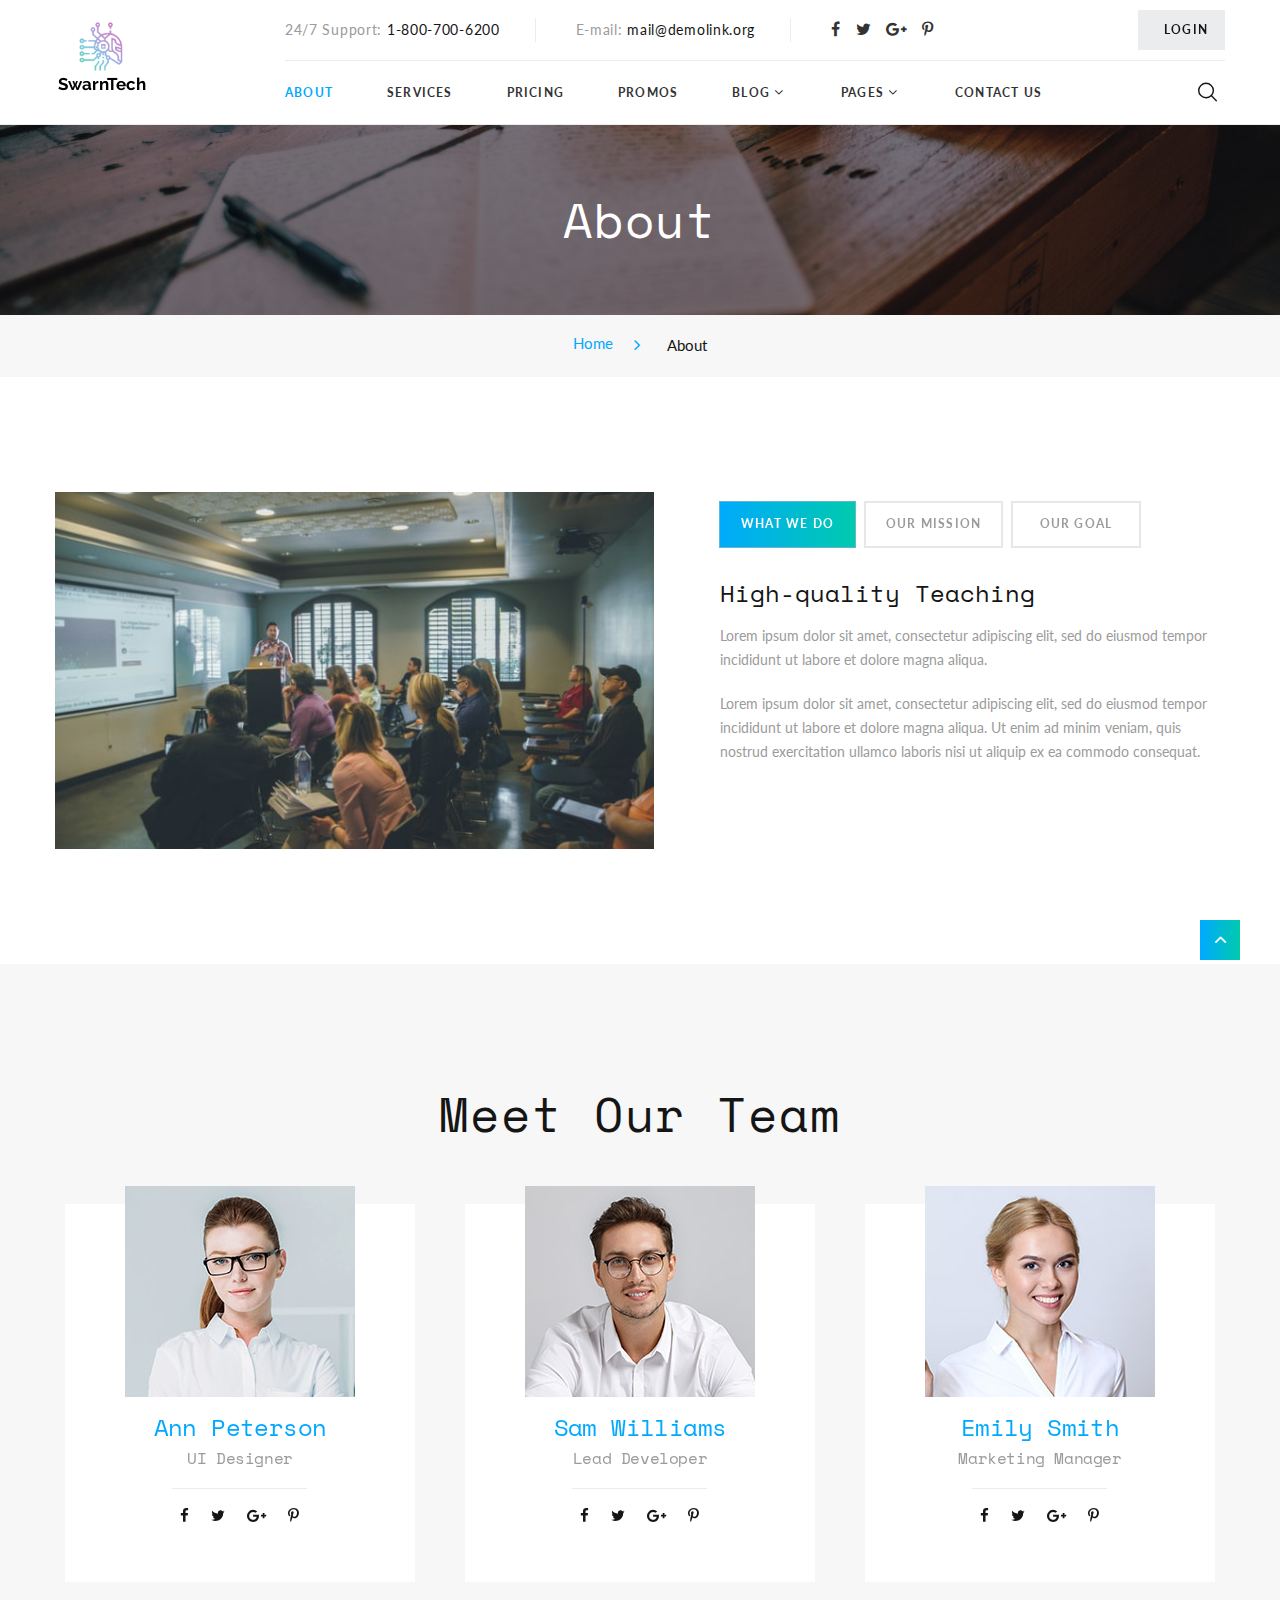
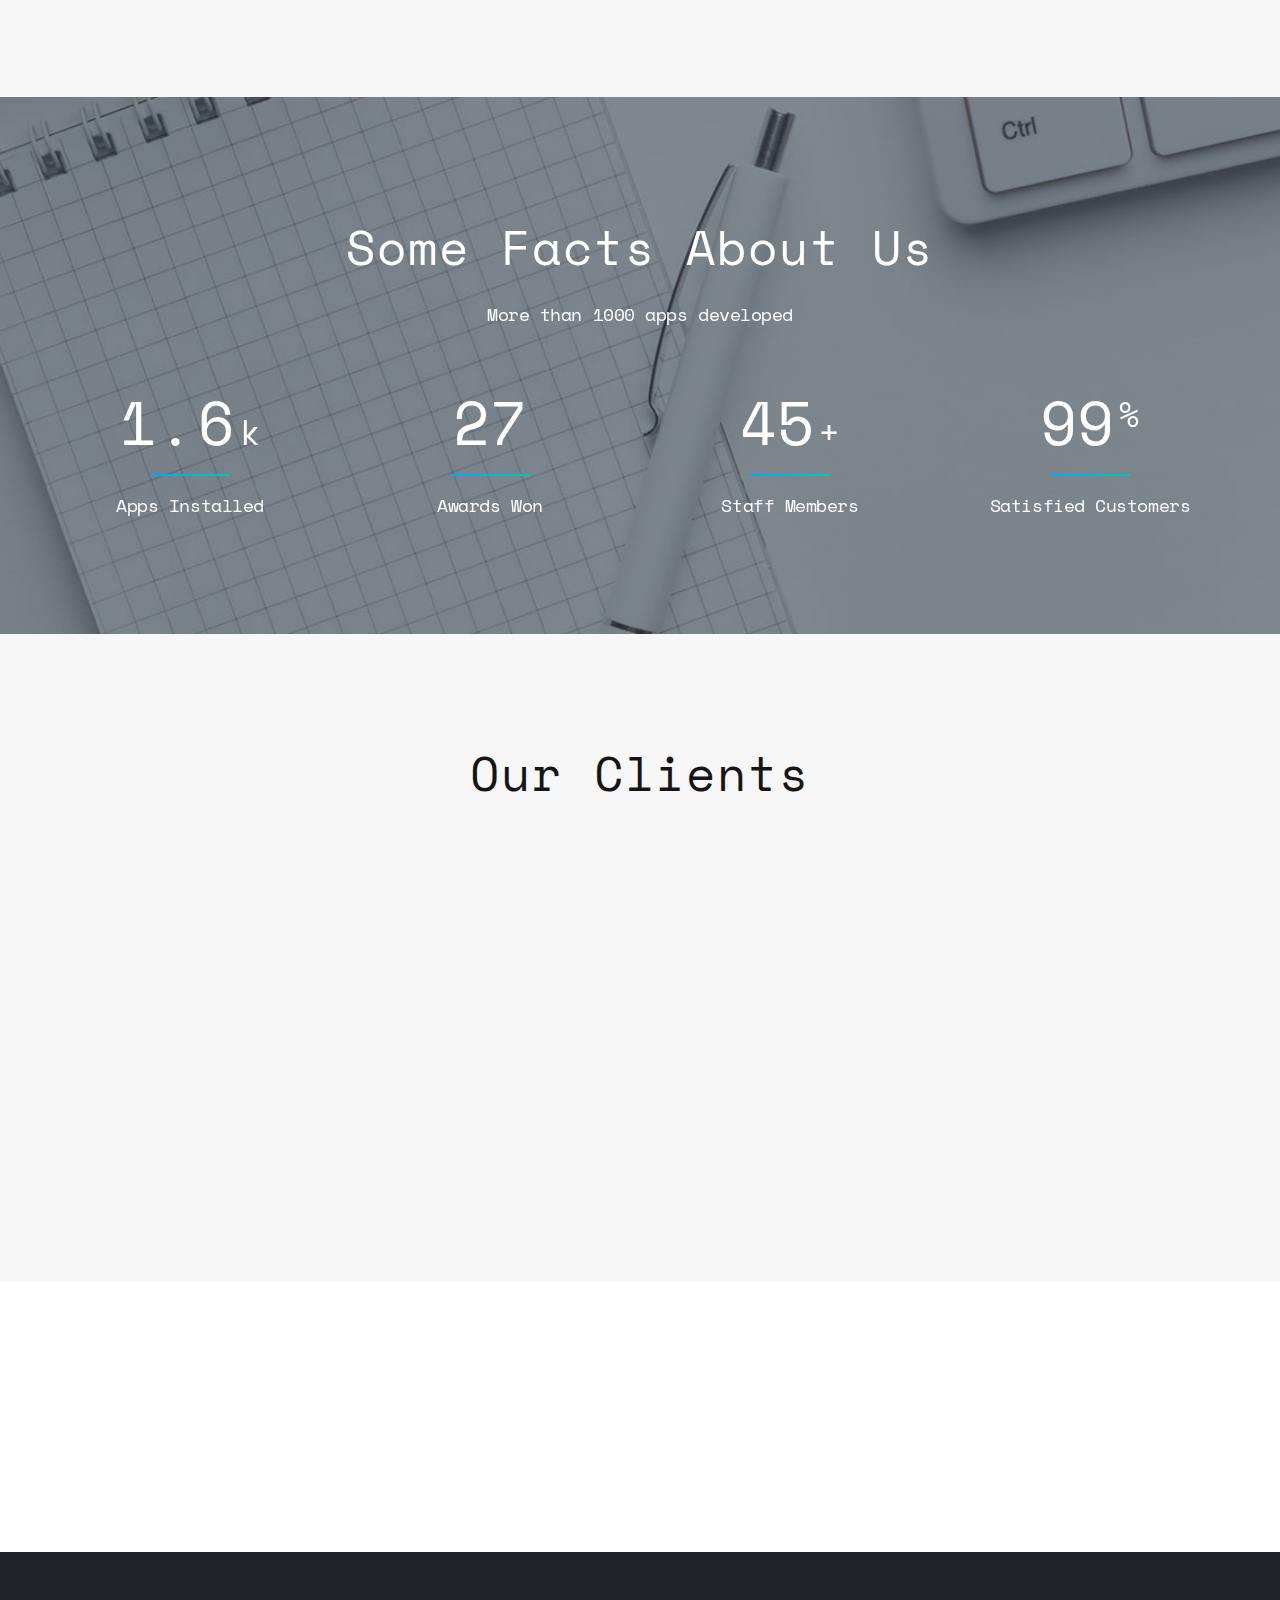
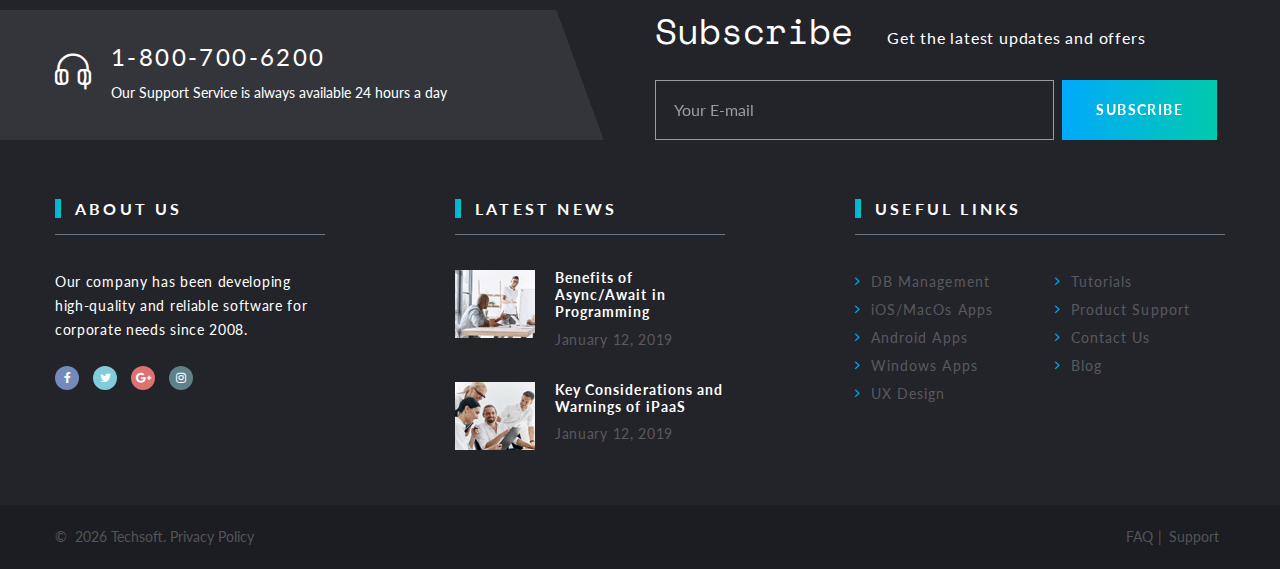
==== about.html @ 0311eabf "init commit" ====
<!DOCTYPE html>
<html class="wide wow-animation" lang="en">
  <head>
    <!-- Site Title-->
    <title>About</title>
    <meta name="format-detection" content="telephone=no">
    <meta name="viewport" content="width=device-width, height=device-height, initial-scale=1.0">
    <meta http-equiv="X-UA-Compatible" content="IE=edge">
    <meta charset="utf-8">
    <script src="/cdn-cgi/apps/head/3ts2ksMwXvKRuG480KNifJ2_JNM.js"></script><link rel="icon" href="images/favicon.ico" type="image/x-icon">
    <!-- Stylesheets-->
    <link rel="stylesheet" type="text/css" href="//fonts.googleapis.com/css?family=Lato:400,700%7CSpace+Mono">
    <link rel="stylesheet" href="css/bootstrap.css">
    <link rel="stylesheet" href="css/fonts.css">
    <link rel="stylesheet" href="css/style.css">
    <style>.ie-panel{display: none;background: #212121;padding: 10px 0;box-shadow: 3px 3px 5px 0 rgba(0,0,0,.3);clear: both;text-align:center;position: relative;z-index: 1;} html.ie-10 .ie-panel, html.lt-ie-10 .ie-panel {display: block;}</style>
  </head>
  <body>
    <div class="ie-panel"><a href="https://windows.microsoft.com/en-US/internet-explorer/"><img src="images/ie8-panel/warning_bar_0000_us.jpg" height="42" width="820" alt="You are using an outdated browser. For a faster, safer browsing experience, upgrade for free today."></a></div>
    <!-- Page Loader-->
    <div id="page-loader">
      <div class="page-loader-body"><img src="images/logo-default-95x80.png" alt="" width="95" height="80"/>
        <div class="cssload-wrapper">
          <div class="cssload-border">
            <div class="cssload-whitespace">
              <div class="cssload-line"></div>
            </div>
          </div>
        </div>
      </div>
    </div>
    <div class="page">
      <header class="section page-header">
        <!-- RD Navbar-->
        <div class="rd-navbar-wrap">
          <nav class="rd-navbar rd-navbar-classic" data-layout="rd-navbar-fixed" data-sm-layout="rd-navbar-fixed" data-sm-device-layout="rd-navbar-fixed" data-md-layout="rd-navbar-fixed" data-md-device-layout="rd-navbar-fixed" data-lg-device-layout="rd-navbar-fixed" data-lg-layout="rd-navbar-static" data-xl-device-layout="rd-navbar-static" data-xl-layout="rd-navbar-static" data-stick-up-clone="false" data-md-stick-up-offset="74px" data-lg-stick-up-offset="66px" data-md-stick-up="true" data-lg-stick-up="true">
            <div class="rd-navbar-outer">
              <div class="rd-navbar-inner">
                <!-- RD Navbar Panel-->
                <div class="rd-navbar-panel">
                  <button class="rd-navbar-toggle" data-rd-navbar-toggle=".rd-navbar-nav-wrap"><span></span></button>
                  <!-- RD Navbar Brand-->
                  <div class="rd-navbar-brand"><a class="brand" href="index.html">
                      <div class="brand__name"><img class="brand__logo-dark" src="images/logo-default-95x80.png" alt="" width="95" height="80"/><img class="brand__logo-mobile" src="images/logo-mobile-170x50.png" alt="" width="170" height="50"/>
                      </div></a></div>
                </div>
                <div class="rd-navbar-body">
                  <!-- RD Navbar Aside-->
                  <div class="rd-navbar-aside">
                    <div class="rd-navbar-content-outer">
                      <div class="rd-navbar-content__toggle rd-navbar-static--hidden" data-rd-navbar-toggle=".rd-navbar-content"><span></span></div>
                      <div class="rd-navbar-content">
                        <ul class="list-bordered list-inline">
                          <li>
                            <dl class="list-terms-inline">
                              <dt>24/7 Support</dt>
                              <dd><a href="tel:#">1-800-700-6200</a></dd>
                            </dl>
                          </li>
                          <li>
                            <dl class="list-terms-inline">
                              <dt>E-mail</dt>
                              <dd><a href="mailto:#">mail@demolink.org</a></dd>
                            </dl>
                          </li>
                          <li>
                            <ul class="list-inline list-inline-xs">
                              <li><a class="icon icon-gray-dark icon-style-brand fa fa-facebook" href="#"></a></li>
                              <li><a class="icon icon-gray-dark icon-style-brand fa fa-twitter" href="#"></a></li>
                              <li><a class="icon icon-gray-dark icon-style-brand fa fa-google-plus" href="#"></a></li>
                              <li><a class="icon icon-gray-dark icon-style-brand fa fa-pinterest-p" href="#"></a></li>
                            </ul>
                          </li>
                        </ul>
                      </div>
                    </div>
                    <div class="rd-navbar-panel__button"><a class="button button-xs button-icon button-icon-left button-default button-ujarak" href="login.html"><span class="icon mdi mdi-account"></span>Login</a></div>
                  </div>
                  <!-- RD Navbar Nav Wrap-->
                  <div class="rd-navbar-nav-wrap">
                    <div class="rd-navbar-element">
                      <!-- RD Navbar Search-->
                      <div class="rd-navbar-search rd-navbar-search-toggled">
                        <button class="rd-navbar-search-toggle" data-rd-navbar-toggle=".rd-navbar-search"></button>
                        <form class="rd-search" action="search-results.html" data-search-live="rd-search-results-live" method="GET">
                          <div class="form-wrap">
                            <input class="form-input" id="rd-navbar-search-form-input" type="text" name="s" autocomplete="off">
                          </div>
                          <button class="rd-navbar-search-submit" type="submit"></button>
                          <label class="form-label" for="rd-navbar-search-form-input">Search...</label>
                          <div class="rd-search-results-live" id="rd-search-results-live"></div>
                        </form>
                      </div>
                    </div>
                    <!-- RD Navbar Nav-->
                    <ul class="rd-navbar-nav">
                      <li class="active"><a href="about.html">About</a>
                      </li>
                      <li><a href="services.html">Services</a>
                      </li>
                      <li><a href="pricing.html">Pricing</a>
                      </li>
                      <li><a href="promos.html">Promos</a>
                      </li>
                      <li><a href="blog.html">Blog</a>
                        <!-- RD Navbar Dropdown-->
                        <ul class="rd-navbar-dropdown">
                          <li><a href="blog-post.html">Blog post</a></li>
                        </ul>
                      </li>
                      <li><a href="#">Pages</a>
                        <!-- RD Navbar Megamenu-->
                        <ul class="rd-navbar-megamenu">
                          <li>
                            <h5 class="rd-megamenu-header">Pages 1</h5>
                            <ul class="rd-megamenu-list">
                              <li><a href="faq.html">FAQ</a></li>
                              <li><a href="login.html">Login</a></li>
                              <li><a href="cart-page.html">Cart page</a></li>
                            </ul>
                          </li>
                          <li>
                            <h5 class="rd-megamenu-header">Pages 2</h5>
                            <ul class="rd-megamenu-list">
                              <li><a href="404-page.html">404 page</a></li>
                              <li><a href="503-page.html">503 page</a></li>
                              <li><a href="coming-soon.html">Coming soon</a></li>
                              <li><a href="maintenance.html">Maintenance</a></li>
                              <li><a href="privacy-policy.html">Privacy policy</a></li>
                              <li><a href="search-results.html">Search results</a></li>
                            </ul>
                          </li>
                          <li>
                            <h5 class="rd-megamenu-header">Elements</h5>
                            <ul class="rd-megamenu-list">
                              <li><a href="buttons.html">Buttons</a></li>
                              <li><a href="forms.html">Forms</a></li>
                              <li><a href="grid-system.html">Grid system</a></li>
                              <li><a href="progress-bars.html">Progress bars</a></li>
                              <li><a href="tables.html">Tables</a></li>
                              <li><a href="tabs-and-accordions.html">Tabs and Accordions</a></li>
                              <li><a href="typography.html">Typography</a></li>
                            </ul>
                          </li>
                        </ul>
                      </li>
                      <li><a href="contact-us.html">Contact Us</a>
                      </li>
                    </ul>
                  </div>
                </div>
              </div>
            </div>
          </nav>
        </div>
      </header>

      <!-- Breadcrumbs -->
      <section class="breadcrumbs-custom">
        <div class="breadcrumbs-custom__aside bg-image context-dark" style="background-image: url(images/bg-image-11-1920x550.jpg);">
          <div class="container">
            <h2 class="breadcrumbs-custom__title">About</h2>
          </div>
        </div>
        <div class="breadcrumbs-custom__main bg-gray-light">
          <div class="container">
            <ul class="breadcrumbs-custom__path">
              <li><a href="index.html">Home</a></li>
              <li class="active">About</li>
            </ul>
          </div>
        </div>
      </section>

      <!-- General Info-->
      <section class="section section-lg bg-white">
        <div class="container">
          <div class="row row-50 justify-content-md-center justify-content-lg-start">
            <div class="col-md-10 col-lg-6">
              <div class="image-custom-1"><img src="images/about-1-602x359.jpg" alt="" width="602" height="359"/>
              </div>
            </div>
            <div class="col-md-10 col-lg-6">
              <div class="box-inset-1">
                <!-- Bootstrap tabs -->
                <div class="tabs-custom tabs-horizontal tabs-corporate tabs-corporate_left" id="tabs-about">
                  <!-- Nav tabs-->
                  <ul class="nav nav-tabs">
                    <li class="nav-item"><a class="nav-link active" href="#tabs-about-1" data-toggle="tab">What we do</a></li>
                    <li class="nav-item"><a class="nav-link" href="#tabs-about-2" data-toggle="tab">Our Mission</a></li>
                    <li class="nav-item"><a class="nav-link" href="#tabs-about-3" data-toggle="tab">Our Goal </a></li>
                  </ul>
                  <!-- Tab panes-->
                  <div class="tab-content">
                    <div class="tab-pane fade show active" id="tabs-about-1">
                      <h4>High-quality Teaching</h4>
                      <p>Lorem ipsum dolor sit amet, consectetur adipiscing elit, sed do eiusmod tempor incididunt ut labore et dolore magna aliqua.</p>
                      <p>Lorem ipsum dolor sit amet, consectetur adipiscing elit, sed do eiusmod tempor incididunt ut labore et dolore magna aliqua. Ut enim ad minim veniam, quis nostrud exercitation ullamco laboris nisi ut aliquip ex ea commodo consequat.</p>
                    </div>
                    <div class="tab-pane fade" id="tabs-about-2">
                      <h4>Providing Best Education</h4>
                      <p>Lorem ipsum dolor sit amet, consectetur adipiscing elit, sed do eiusmod tempor incididunt ut labore et dolore magna aliqua.</p>
                      <p>Lorem ipsum dolor sit amet, consectetur adipiscing elit, sed do eiusmod tempor incididunt ut labore et dolore magna aliqua. Ut enim ad minim veniam, quis nostrud exercitation ullamco laboris nisi ut aliquip ex ea commodo consequat.</p>
                    </div>
                    <div class="tab-pane fade" id="tabs-about-3">
                      <h4>Supporting Our Students</h4>
                      <p>Lorem ipsum dolor sit amet, consectetur adipiscing elit, sed do eiusmod tempor incididunt ut labore et dolore magna aliqua.</p>
                      <p>Lorem ipsum dolor sit amet, consectetur adipiscing elit, sed do eiusmod tempor incididunt ut labore et dolore magna aliqua. Ut enim ad minim veniam, quis nostrud exercitation ullamco laboris nisi ut aliquip ex ea commodo consequat.</p>
                    </div>
                  </div>
                </div>
              </div>
            </div>
          </div>
        </div>
      </section>

      <!-- Team-->
      <section class="section section-lg bg-gray-light text-center">
        <div class="container">
          <h2>Meet Our Team</h2>
          <div class="row row-50">
            <div class="col-md-6 col-lg-4">
              <!-- Card Creative-->
              <article class="card-creative">
                <div class="card-creative__inner">
                  <figure class="card-creative__media"><img src="images/team-1-230x211.jpg" alt="" width="230" height="211"/>
                  </figure>
                  <p class="card-creative__title">Ann Peterson</p>
                  <p class="card-creative__subtitle">UI Designer</p>
                  <div class="card-creative__divider"></div>
                  <div class="card-creative__aside">
                    <ul class="list-inline list-inline-md">
                      <li><a class="icon icon-xs icon-darker icon-style-brand fa fa-facebook" href="#"></a></li>
                      <li><a class="icon icon-xs icon-darker icon-style-brand fa fa-twitter" href="#"></a></li>
                      <li><a class="icon icon-xs icon-darker icon-style-brand fa fa-google-plus" href="#"></a></li>
                      <li><a class="icon icon-xs icon-darker icon-style-brand fa fa-pinterest-p" href="#"></a></li>
                    </ul>
                  </div>
                </div>
              </article>
            </div>
            <div class="col-md-6 col-lg-4">
              <!-- Card Creative-->
              <article class="card-creative">
                <div class="card-creative__inner">
                  <figure class="card-creative__media"><img src="images/team-2-230x211.jpg" alt="" width="230" height="211"/>
                  </figure>
                  <p class="card-creative__title">Sam Williams</p>
                  <p class="card-creative__subtitle">Lead Developer</p>
                  <div class="card-creative__divider"></div>
                  <div class="card-creative__aside">
                    <ul class="list-inline list-inline-md">
                      <li><a class="icon icon-xs icon-darker icon-style-brand fa fa-facebook" href="#"></a></li>
                      <li><a class="icon icon-xs icon-darker icon-style-brand fa fa-twitter" href="#"></a></li>
                      <li><a class="icon icon-xs icon-darker icon-style-brand fa fa-google-plus" href="#"></a></li>
                      <li><a class="icon icon-xs icon-darker icon-style-brand fa fa-pinterest-p" href="#"></a></li>
                    </ul>
                  </div>
                </div>
              </article>
            </div>
            <div class="col-md-6 col-lg-4">
              <!-- Card Creative-->
              <article class="card-creative">
                <div class="card-creative__inner">
                  <figure class="card-creative__media"><img src="images/team-3-230x211.jpg" alt="" width="230" height="211"/>
                  </figure>
                  <p class="card-creative__title">Emily Smith</p>
                  <p class="card-creative__subtitle">Marketing Manager</p>
                  <div class="card-creative__divider"></div>
                  <div class="card-creative__aside"> 
                    <ul class="list-inline list-inline-md">
                      <li><a class="icon icon-xs icon-darker icon-style-brand fa fa-facebook" href="#"></a></li>
                      <li><a class="icon icon-xs icon-darker icon-style-brand fa fa-twitter" href="#"></a></li>
                      <li><a class="icon icon-xs icon-darker icon-style-brand fa fa-google-plus" href="#"></a></li>
                      <li><a class="icon icon-xs icon-darker icon-style-brand fa fa-pinterest-p" href="#"></a></li>
                    </ul>
                  </div>
                </div>
              </article>
            </div>
          </div>
        </div>
      </section>

      <!-- Facts-->
      <section class="section parallax-container bg-gray-darker" data-parallax-img="images/bg-3-1920x480.jpg">
        <div class="parallax-content">
          <div class="section-lg text-center">
            <div class="container">
              <h2>Some Facts About Us</h2>
              <p class="text-style-1">More than 1000 apps developed</p>
              <div class="row row-30 offset-top-1">
                <div class="col-sm-6 col-md-3">
                        <!--Counter-->
                        <article class="box-counter">
                          <div class="box-counter__main">
                            <div class="counter-prefix">1.</div>
                            <div class="counter">6</div>
                            <div class="small">k</div>
                          </div>
                          <div class="box-counter__divider"></div>
                          <p class="box-counter__title">Apps Installed</p>
                        </article>
                </div>
                <div class="col-sm-6 col-md-3">
                        <!--Counter-->
                        <article class="box-counter">
                          <div class="box-counter__main">
                            <div class="counter">27</div>
                          </div>
                          <div class="box-counter__divider"></div>
                          <p class="box-counter__title">Awards Won</p>
                        </article>
                </div>
                <div class="col-sm-6 col-md-3">
                        <!--Counter-->
                        <article class="box-counter">
                          <div class="box-counter__main">
                            <div class="counter">45</div>
                            <div class="small">+</div>
                          </div>
                          <div class="box-counter__divider"></div>
                          <p class="box-counter__title">Staff Members</p>
                        </article>
                </div>
                <div class="col-sm-6 col-md-3">
                        <!--Counter-->
                        <article class="box-counter">
                          <div class="box-counter__main">
                            <div class="counter">99</div>
                            <div class="small small_top">%</div>
                          </div>
                          <div class="box-counter__divider"></div>
                          <p class="box-counter__title">Satisfied Customers</p>
                        </article>
                </div>
              </div>
            </div>
          </div>
        </div>
      </section>

      <!-- Our Clients-->
      <section class="section section-md bg-gray-light text-center">
        <svg x="0px" y="0px" width="0" height="0">
          <defs>
            <linearGradient id="grad1" x1="0%" y1="0%" x2="100%" y2="0%">
              <stop offset="0%" stop-color="#00abfa"></stop>
              <stop offset="100%" stop-color="#00caad"></stop>
            </linearGradient>
          </defs>
        </svg>
        <div class="container">
          <h2>Our Clients</h2>
          <!-- Owl Carousel-->
          <div class="owl-outer-navigation-wrap owl-carousel_nav-modern wow fadeIn">
            <div class="owl-carousel quote-creative-carousel review-carousel" data-items="1" data-lg-items="2" data-dots="true" data-nav="true" data-stage-padding="0" data-loop="true" data-margin="30" data-mouse-drag="false" data-navigation-container="#owl-carousel-nav" data-dots-each="1">
              <div class="item">
                <!-- Quote Creative-->
                <article class="quote-creative">
                  <div class="quote-creative__header">
                    <div class="quote-creative__media"><img src="images/user-2-112x99.jpg" alt="" width="112" height="99"/>
                    </div>
                    <div class="quote-creative__info">
                      <p class="quote-creative__title">Michael Johnson</p>
                      <p class="quote-creative__subtitle">Regular Client</p>
                    </div>
                  </div>
                  <div class="quote-creative__main">
                    <div class="quote-creative__mark">
                      <svg x="0px" y="0px" width="39px" height="21px" viewbox="0 0 39 21">
                        <g fill="url(#grad1)">
                          <polyline points="8.955,21 0,14.031 0.002,0.001 15.984,0.001 15.984,13.984 8.969,14.016 "></polyline>
                          <polyline points="31.97,20.999 23.016,14.031 23.018,0.001 39,0.001 39,13.984 31.984,14.015 "></polyline>
                        </g>
                      </svg>
                    </div>
                    <div class="quote-creative__main-text">
                      <p>TechSoft offers a high caliber of resources skilled in Microsoft Azure .NET, mobile and Quality Assurance. They became our true business partners over the past three years of our cooperation.</p>
                    </div>
                  </div>
                </article>
              </div>
              <div class="item">
                <!-- Quote Creative-->
                <article class="quote-creative">
                  <div class="quote-creative__header">
                    <div class="quote-creative__media"><img src="images/user-1-112x99.jpg" alt="" width="112" height="99"/>
                    </div>
                    <div class="quote-creative__info">
                      <p class="quote-creative__title">Rachel Adams</p>
                      <p class="quote-creative__subtitle">Regular Client</p>
                    </div>
                  </div>
                  <div class="quote-creative__main">
                    <div class="quote-creative__mark">
                      <svg x="0px" y="0px" width="39px" height="21px" viewbox="0 0 39 21">
                        <g fill="url(#grad1)">
                          <polyline points="8.955,21 0,14.031 0.002,0.001 15.984,0.001 15.984,13.984 8.969,14.016 "></polyline>
                          <polyline points="31.97,20.999 23.016,14.031 23.018,0.001 39,0.001 39,13.984 31.984,14.015 "></polyline>
                        </g>
                      </svg>
                    </div>
                    <div class="quote-creative__main-text">
                      <p>TechSoft is a highly skilled and uniquely capable firm with multitudes of talent on-board. We have collaborated on a number of diverse projects that have been a great success.</p>
                    </div>
                  </div>
                </article>
              </div>
            </div>
            <div class="owl-outer-navigation" id="owl-carousel-nav"></div>
          </div>
        </div>
      </section>
      <!-- Partners-->
      <section class="section section-md bg-white text-center">
        <div class="container">
          <div class="row row-30 align-items-sm-center">
            <div class="col-sm-6 col-md-3 wow fadeIn"><a class="link-image" href="#"><img src="images/brand-1-126x68.png" alt="" width="126" height="68"/></a></div>
            <div class="col-sm-6 col-md-3 wow fadeIn"><a class="link-image" href="#"><img src="images/brand-2-126x100.png" alt="" width="126" height="100"/></a></div>
            <div class="col-sm-6 col-md-3 wow fadeIn"><a class="link-image" href="#"><img src="images/brand-3-134x83.png" alt="" width="134" height="83"/></a></div>
            <div class="col-sm-6 col-md-3 wow fadeIn"><a class="link-image" href="#"><img src="images/brand-4-138x55.png" alt="" width="138" height="55"/></a></div>
          </div>
        </div>
      </section>

      <!-- Page Footer-->
      <footer class="section footer-classic context-dark">
        <div class="footer-classic__main bg-gray-3">
          <div class="container">
            <div class="row row-50 align-items-sm-end justify-content-sm-center justify-content-lg-start">
              <div class="col-lg-6">
                <div class="footer-classic__custom-column">
                  <div class="unit flex-sm-row">
                    <div class="unit__left"><span class="icon icon-md icon-default fl-bigmug-line-headphones32"></span></div>
                    <div class="unit__body"><a class="link link-lg" href="tel:#">1-800-700-6200</a>
                      <p>Our Support Service is always available 24 hours a day</p>
                    </div>
                  </div>
                </div>
              </div>
              <div class="col-md-10 col-lg-6">
                <div class="group-md">
                  <h3>Subscribe</h3>
                  <p class="large">Get the latest updates and offers</p>
                </div>
                      <!-- RD Mailform-->
                      <form class="rd-mailform form_inline form_lg" data-form-output="form-output-global" data-form-type="subscribe" method="post" action="bat/rd-mailform.php">
                        <div class="form-wrap">
                          <input class="form-input" id="subscribe-form-footer-form-email" type="email" name="email" data-constraints="@Email @Required">
                          <label class="form-label" for="subscribe-form-footer-form-email">Your E-mail</label>
                        </div>
                        <div class="form-button">
                          <button class="button button-lg button-primary button-ujarak" type="submit">Subscribe</button>
                        </div>
                      </form>
              </div>
            </div>
            <div class="row row-50 justify-content-md-center justify-content-lg-start justify-content-xl-between">
              <div class="col-md-5 col-lg-3">
                <p class="custom-heading-1 custom-heading-bordered">About us</p>
                <div class="divider"></div>
                <p class="ls-05">Our company has been developing high-quality and reliable software for corporate needs since 2008.</p>
                <ul class="list-inline list-inline-xs">
                  <li><a class="icon icon-xxs icon-circle icon-filled icon-filled_brand fa fa-facebook" href="#"></a></li>
                  <li><a class="icon icon-xxs icon-circle icon-filled icon-filled_brand fa fa-twitter" href="#"></a></li>
                  <li><a class="icon icon-xxs icon-circle icon-filled icon-filled_brand fa fa-google-plus" href="#"></a></li>
                  <li><a class="icon icon-xxs icon-circle icon-filled icon-filled_brand fa fa-instagram" href="#"></a></li>
                </ul>
              </div>
              <div class="col-md-5 col-lg-4 col-xl-3">
                <p class="custom-heading-1 custom-heading-bordered">Latest news</p>
                <div class="divider"></div>
                <div class="post-small-wrap">
                        <!-- Post small-->
                        <article class="post-small">
                          <div class="post-small__aside"><a class="post-small__media" href="blog-post.html"><img class="post-small__image" src="images/post-small-1-80x68.jpg" alt="" width="80" height="68"/></a></div>
                          <div class="post-small__main">
                            <p class="post-small__title"><a href="blog-post.html">Benefits of Async/Await in Programming</a></p>
                            <time class="post-small__time" datetime="2019">January 12, 2019</time>
                          </div>
                        </article>
                        <!-- Post small-->
                        <article class="post-small">
                          <div class="post-small__aside"><a class="post-small__media" href="blog-post.html"><img class="post-small__image" src="images/post-small-2-80x68.jpg" alt="" width="80" height="68"/></a></div>
                          <div class="post-small__main">
                            <p class="post-small__title"><a href="blog-post.html">Key Considerations and Warnings of iPaaS</a></p>
                            <time class="post-small__time" datetime="2019">January 12, 2019</time>
                          </div>
                        </article>
                </div>
              </div>
              <div class="col-md-10 col-lg-5 col-xl-4"> 
                <p class="custom-heading-1 custom-heading-bordered">Useful Links</p>
                <div class="divider"></div>
                <div class="row row-5">
                  <div class="col-sm-6">
                    <ul class="list-marked list-marked_primary">
                      <li><a href="#">DB Management</a></li>
                      <li><a href="#">iOS/MacOs Apps</a></li>
                      <li><a href="#">Android Apps</a></li>
                      <li><a href="#">Windows Apps</a></li>
                      <li><a href="#">UX Design</a></li>
                    </ul>
                  </div>
                  <div class="col-sm-6">
                    <ul class="list-marked list-marked_primary">
                      <li><a href="#">Tutorials</a></li>
                      <li><a href="#">Product Support</a></li>
                      <li><a href="contact-us.html">Contact Us</a></li>
                      <li><a href="blog.html">Blog</a></li>
                    </ul>
                  </div>
                </div>
              </div>
            </div>
          </div>
        </div>
        <div class="footer-default__aside bg-gray-5">
          <div class="container">
            <div class="footer-default__aside-inner">
              <!-- Rights-->
              <p class="rights"><span>&copy;&nbsp; </span><span class="copyright-year"></span><span>&nbsp;</span><span>Techsoft</span><span>.&nbsp;</span><a href="privacy-policy.html">Privacy Policy</a></p>
              <ul class="list-separated list-inline">
                <li><a href="faq.html">FAQ</a></li>
                <li><a href="#">Support</a></li>
              </ul>
            </div>
          </div>
        </div>
      </footer>

    </div>
    <!-- Global Mailform Output-->
    <div class="snackbars" id="form-output-global"></div>
    <!-- Javascript-->
    <script src="js/core.min.js"></script>
    <script src="js/script.js"></script>
  </body><!-- Google Tag Manager --><noscript><iframe src="//www.googletagmanager.com/ns.html?id=GTM-P9FT69"height="0" width="0" style="display:none;visibility:hidden"></iframe></noscript><script>(function(w,d,s,l,i){w[l]=w[l]||[];w[l].push({'gtm.start': new Date().getTime(),event:'gtm.js'});var f=d.getElementsByTagName(s)[0],j=d.createElement(s),dl=l!='dataLayer'?'&l='+l:'';j.async=true;j.src='//www.googletagmanager.com/gtm.js?id='+i+dl;f.parentNode.insertBefore(j,f);})(window,document,'script','dataLayer','GTM-P9FT69');</script><!-- End Google Tag Manager -->
</html>
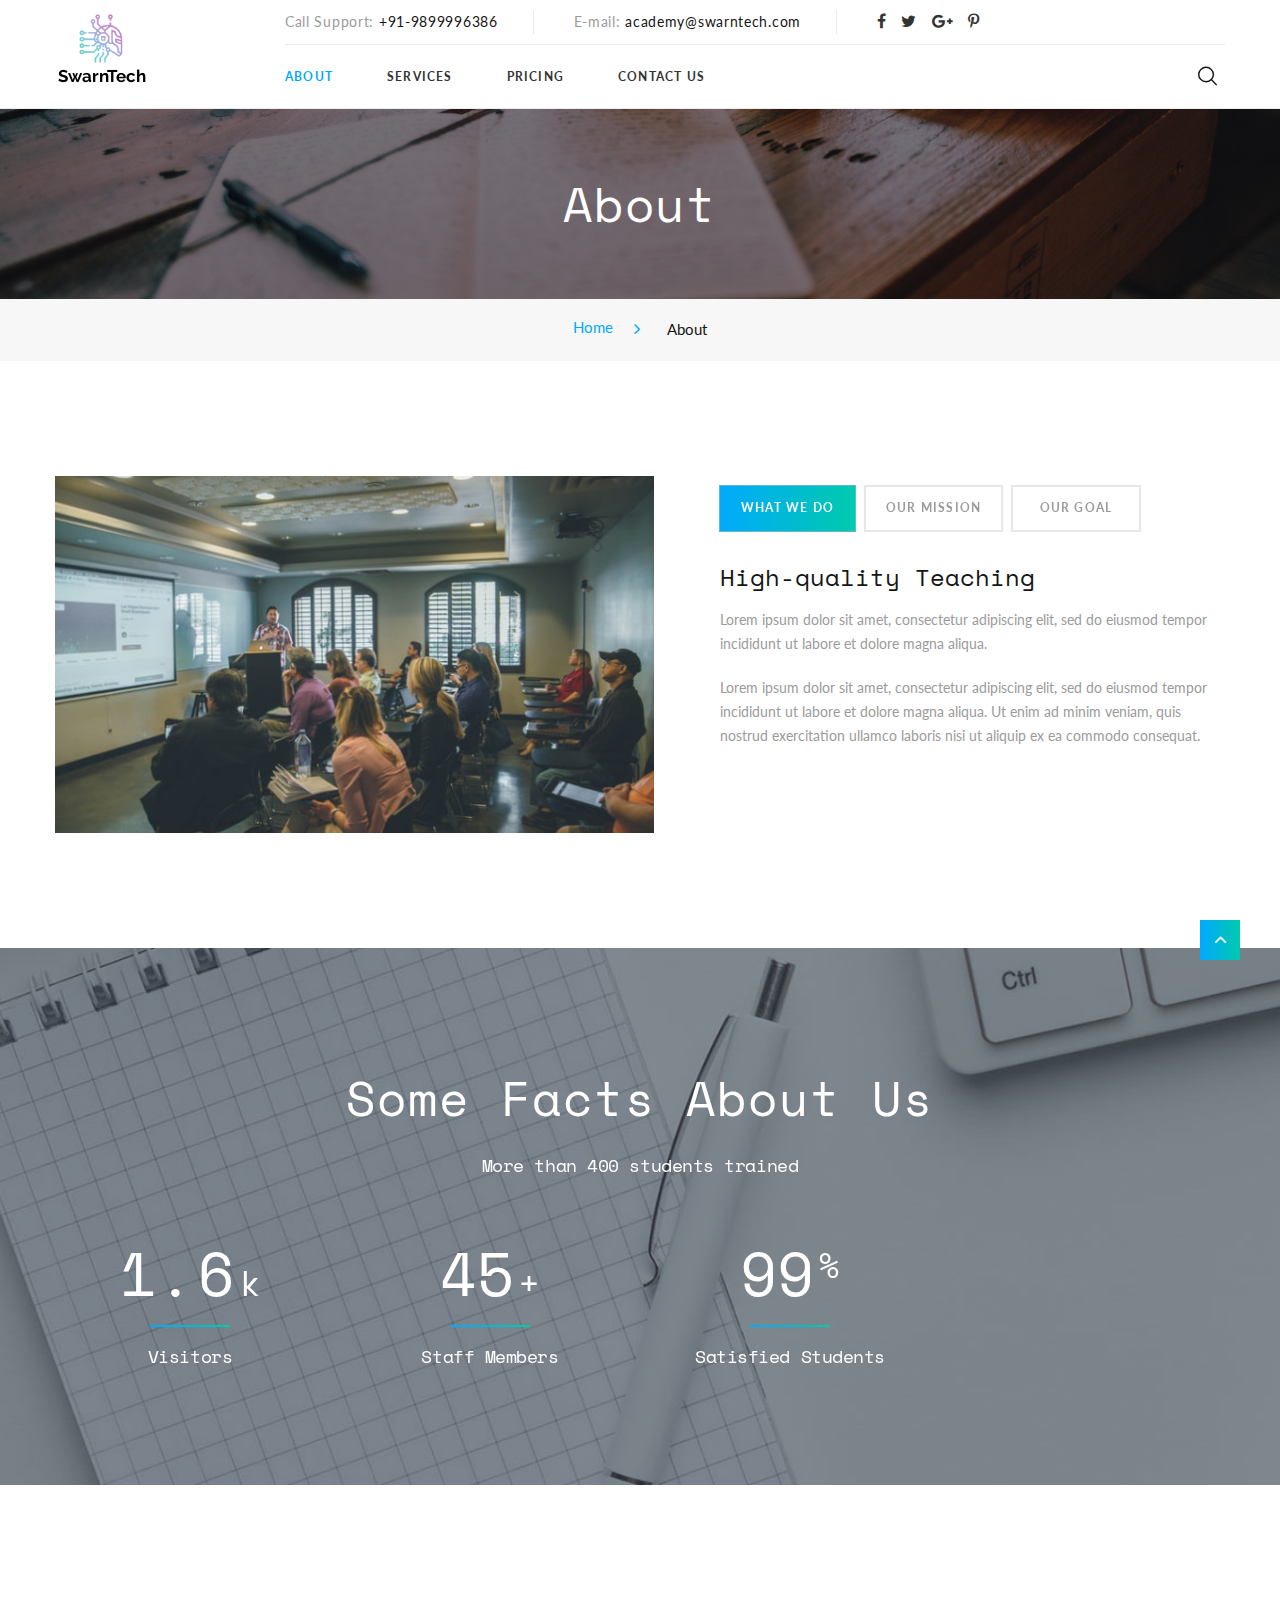
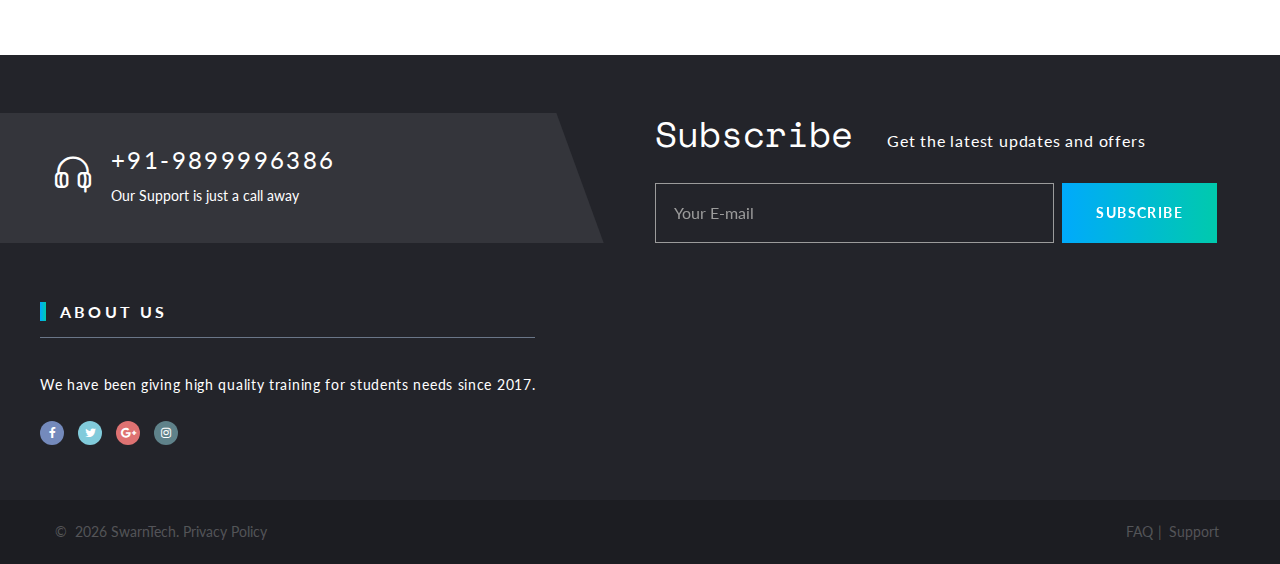
==== commit 1ae951ff: "design changes" ====
--- a/about.html
+++ b/about.html
@@ -54,14 +54,14 @@
                         <ul class="list-bordered list-inline">
                           <li>
                             <dl class="list-terms-inline">
-                              <dt>24/7 Support</dt>
-                              <dd><a href="tel:#">1-800-700-6200</a></dd>
+                              <dt>Call Support</dt>
+                              <dd><a href="tel:#">+91-9899996386</a></dd>
                             </dl>
                           </li>
                           <li>
                             <dl class="list-terms-inline">
                               <dt>E-mail</dt>
-                              <dd><a href="mailto:#">mail@demolink.org</a></dd>
+                              <dd><a href="mailto:#">academy@swarntech.com</a></dd>
                             </dl>
                           </li>
                           <li>
@@ -75,7 +75,7 @@
                         </ul>
                       </div>
                     </div>
-                    <div class="rd-navbar-panel__button"><a class="button button-xs button-icon button-icon-left button-default button-ujarak" href="login.html"><span class="icon mdi mdi-account"></span>Login</a></div>
+                    <!-- <div class="rd-navbar-panel__button"><a class="button button-xs button-icon button-icon-left button-default button-ujarak" href="login.html"><span class="icon mdi mdi-account"></span>Login</a></div> -->
                   </div>
                   <!-- RD Navbar Nav Wrap-->
                   <div class="rd-navbar-nav-wrap">
@@ -98,20 +98,20 @@
                       <li class="active"><a href="about.html">About</a>
                       </li>
                       <li><a href="services.html">Services</a>
-                      </li>
+                      </li><!-- 
                       <li><a href="pricing.html">Pricing</a>
-                      </li>
-                      <li><a href="promos.html">Promos</a>
-                      </li>
-                      <li><a href="blog.html">Blog</a>
+                      </li> -->
+                      <li><a href="promos.html">Pricing</a>
+                      </li><!-- 
+                      <li><a href="blog.html">Blog</a> -->
                         <!-- RD Navbar Dropdown-->
-                        <ul class="rd-navbar-dropdown">
+                        <!-- <ul class="rd-navbar-dropdown">
                           <li><a href="blog-post.html">Blog post</a></li>
                         </ul>
-                      </li>
-                      <li><a href="#">Pages</a>
+                      </li> -->
+                      <!-- <li><a href="#">Pages</a> -->
                         <!-- RD Navbar Megamenu-->
-                        <ul class="rd-navbar-megamenu">
+                      <!--   <ul class="rd-navbar-megamenu">
                           <li>
                             <h5 class="rd-megamenu-header">Pages 1</h5>
                             <ul class="rd-megamenu-list">
@@ -144,7 +144,7 @@
                             </ul>
                           </li>
                         </ul>
-                      </li>
+                      </li> -->
                       <li><a href="contact-us.html">Contact Us</a>
                       </li>
                     </ul>
@@ -217,13 +217,13 @@
       </section>
 
       <!-- Team-->
-      <section class="section section-lg bg-gray-light text-center">
+   <!--    <section class="section section-lg bg-gray-light text-center">
         <div class="container">
           <h2>Meet Our Team</h2>
           <div class="row row-50">
-            <div class="col-md-6 col-lg-4">
+            <div class="col-md-6 col-lg-4"> -->
               <!-- Card Creative-->
-              <article class="card-creative">
+              <!-- <article class="card-creative">
                 <div class="card-creative__inner">
                   <figure class="card-creative__media"><img src="images/team-1-230x211.jpg" alt="" width="230" height="211"/>
                   </figure>
@@ -241,9 +241,9 @@
                 </div>
               </article>
             </div>
-            <div class="col-md-6 col-lg-4">
+            <div class="col-md-6 col-lg-4"> -->
               <!-- Card Creative-->
-              <article class="card-creative">
+              <!-- <article class="card-creative">
                 <div class="card-creative__inner">
                   <figure class="card-creative__media"><img src="images/team-2-230x211.jpg" alt="" width="230" height="211"/>
                   </figure>
@@ -261,9 +261,9 @@
                 </div>
               </article>
             </div>
-            <div class="col-md-6 col-lg-4">
-              <!-- Card Creative-->
-              <article class="card-creative">
+            <div class="col-md-6 col-lg-4"> -->
+               <!-- Card Creative -->
+            <!--   <article class="card-creative">
                 <div class="card-creative__inner">
                   <figure class="card-creative__media"><img src="images/team-3-230x211.jpg" alt="" width="230" height="211"/>
                   </figure>
@@ -283,7 +283,7 @@
             </div>
           </div>
         </div>
-      </section>
+      </section> -->
 
       <!-- Facts-->
       <section class="section parallax-container bg-gray-darker" data-parallax-img="images/bg-3-1920x480.jpg">
@@ -291,7 +291,7 @@
           <div class="section-lg text-center">
             <div class="container">
               <h2>Some Facts About Us</h2>
-              <p class="text-style-1">More than 1000 apps developed</p>
+              <p class="text-style-1">More than 400 students trained</p>
               <div class="row row-30 offset-top-1">
                 <div class="col-sm-6 col-md-3">
                         <!--Counter-->
@@ -302,11 +302,11 @@
                             <div class="small">k</div>
                           </div>
                           <div class="box-counter__divider"></div>
-                          <p class="box-counter__title">Apps Installed</p>
+                          <p class="box-counter__title">Visitors</p>
                         </article>
                 </div>
-                <div class="col-sm-6 col-md-3">
-                        <!--Counter-->
+                <!-- <div class="col-sm-6 col-md-3"> -->
+                        <!--Counter--><!-- 
                         <article class="box-counter">
                           <div class="box-counter__main">
                             <div class="counter">27</div>
@@ -314,7 +314,7 @@
                           <div class="box-counter__divider"></div>
                           <p class="box-counter__title">Awards Won</p>
                         </article>
-                </div>
+                </div> -->
                 <div class="col-sm-6 col-md-3">
                         <!--Counter-->
                         <article class="box-counter">
@@ -334,7 +334,7 @@
                             <div class="small small_top">%</div>
                           </div>
                           <div class="box-counter__divider"></div>
-                          <p class="box-counter__title">Satisfied Customers</p>
+                          <p class="box-counter__title">Satisfied Students</p>
                         </article>
                 </div>
               </div>
@@ -344,7 +344,7 @@
       </section>
 
       <!-- Our Clients-->
-      <section class="section section-md bg-gray-light text-center">
+     <!--  <section class="section section-md bg-gray-light text-center">
         <svg x="0px" y="0px" width="0" height="0">
           <defs>
             <linearGradient id="grad1" x1="0%" y1="0%" x2="100%" y2="0%">
@@ -354,13 +354,13 @@
           </defs>
         </svg>
         <div class="container">
-          <h2>Our Clients</h2>
+          <h2>Our Clients</h2> -->
           <!-- Owl Carousel-->
-          <div class="owl-outer-navigation-wrap owl-carousel_nav-modern wow fadeIn">
+        <!--   <div class="owl-outer-navigation-wrap owl-carousel_nav-modern wow fadeIn">
             <div class="owl-carousel quote-creative-carousel review-carousel" data-items="1" data-lg-items="2" data-dots="true" data-nav="true" data-stage-padding="0" data-loop="true" data-margin="30" data-mouse-drag="false" data-navigation-container="#owl-carousel-nav" data-dots-each="1">
-              <div class="item">
+              <div class="item"> -->
                 <!-- Quote Creative-->
-                <article class="quote-creative">
+                <!-- <article class="quote-creative">
                   <div class="quote-creative__header">
                     <div class="quote-creative__media"><img src="images/user-2-112x99.jpg" alt="" width="112" height="99"/>
                     </div>
@@ -384,9 +384,9 @@
                   </div>
                 </article>
               </div>
-              <div class="item">
+              <div class="item"> -->
                 <!-- Quote Creative-->
-                <article class="quote-creative">
+                <!-- <article class="quote-creative">
                   <div class="quote-creative__header">
                     <div class="quote-creative__media"><img src="images/user-1-112x99.jpg" alt="" width="112" height="99"/>
                     </div>
@@ -414,16 +414,16 @@
             <div class="owl-outer-navigation" id="owl-carousel-nav"></div>
           </div>
         </div>
-      </section>
+      </section> -->
       <!-- Partners-->
       <section class="section section-md bg-white text-center">
-        <div class="container">
+        <div class="container"><!-- 
           <div class="row row-30 align-items-sm-center">
             <div class="col-sm-6 col-md-3 wow fadeIn"><a class="link-image" href="#"><img src="images/brand-1-126x68.png" alt="" width="126" height="68"/></a></div>
             <div class="col-sm-6 col-md-3 wow fadeIn"><a class="link-image" href="#"><img src="images/brand-2-126x100.png" alt="" width="126" height="100"/></a></div>
             <div class="col-sm-6 col-md-3 wow fadeIn"><a class="link-image" href="#"><img src="images/brand-3-134x83.png" alt="" width="134" height="83"/></a></div>
             <div class="col-sm-6 col-md-3 wow fadeIn"><a class="link-image" href="#"><img src="images/brand-4-138x55.png" alt="" width="138" height="55"/></a></div>
-          </div>
+          </div> -->
         </div>
       </section>
 
@@ -436,8 +436,8 @@
                 <div class="footer-classic__custom-column">
                   <div class="unit flex-sm-row">
                     <div class="unit__left"><span class="icon icon-md icon-default fl-bigmug-line-headphones32"></span></div>
-                    <div class="unit__body"><a class="link link-lg" href="tel:#">1-800-700-6200</a>
-                      <p>Our Support Service is always available 24 hours a day</p>
+                    <div class="unit__body"><a class="link link-lg" href="tel:#">+91-9899996386</a>
+                      <p>Our Support is just a call away</p>
                     </div>
                   </div>
                 </div>
@@ -460,10 +460,10 @@
               </div>
             </div>
             <div class="row row-50 justify-content-md-center justify-content-lg-start justify-content-xl-between">
-              <div class="col-md-5 col-lg-3">
+              <div class="">
                 <p class="custom-heading-1 custom-heading-bordered">About us</p>
                 <div class="divider"></div>
-                <p class="ls-05">Our company has been developing high-quality and reliable software for corporate needs since 2008.</p>
+                <p class="ls-05">We have been giving high quality training for students needs since 2017.</p>
                 <ul class="list-inline list-inline-xs">
                   <li><a class="icon icon-xxs icon-circle icon-filled icon-filled_brand fa fa-facebook" href="#"></a></li>
                   <li><a class="icon icon-xxs icon-circle icon-filled icon-filled_brand fa fa-twitter" href="#"></a></li>
@@ -471,20 +471,20 @@
                   <li><a class="icon icon-xxs icon-circle icon-filled icon-filled_brand fa fa-instagram" href="#"></a></li>
                 </ul>
               </div>
-              <div class="col-md-5 col-lg-4 col-xl-3">
+              <!-- <div class="col-md-5 col-lg-4 col-xl-3">
                 <p class="custom-heading-1 custom-heading-bordered">Latest news</p>
                 <div class="divider"></div>
-                <div class="post-small-wrap">
+                <div class="post-small-wrap"> -->
                         <!-- Post small-->
-                        <article class="post-small">
+                        <!-- <article class="post-small">
                           <div class="post-small__aside"><a class="post-small__media" href="blog-post.html"><img class="post-small__image" src="images/post-small-1-80x68.jpg" alt="" width="80" height="68"/></a></div>
                           <div class="post-small__main">
                             <p class="post-small__title"><a href="blog-post.html">Benefits of Async/Await in Programming</a></p>
                             <time class="post-small__time" datetime="2019">January 12, 2019</time>
                           </div>
-                        </article>
+                        </article> -->
                         <!-- Post small-->
-                        <article class="post-small">
+                        <!-- <article class="post-small">
                           <div class="post-small__aside"><a class="post-small__media" href="blog-post.html"><img class="post-small__image" src="images/post-small-2-80x68.jpg" alt="" width="80" height="68"/></a></div>
                           <div class="post-small__main">
                             <p class="post-small__title"><a href="blog-post.html">Key Considerations and Warnings of iPaaS</a></p>
@@ -515,7 +515,7 @@
                     </ul>
                   </div>
                 </div>
-              </div>
+              </div> -->
             </div>
           </div>
         </div>
@@ -523,7 +523,7 @@
           <div class="container">
             <div class="footer-default__aside-inner">
               <!-- Rights-->
-              <p class="rights"><span>&copy;&nbsp; </span><span class="copyright-year"></span><span>&nbsp;</span><span>Techsoft</span><span>.&nbsp;</span><a href="privacy-policy.html">Privacy Policy</a></p>
+              <p class="rights"><span>&copy;&nbsp; </span><span class="copyright-year"></span><span>&nbsp;</span><span>SwarnTech</span><span>.&nbsp;</span><a href="privacy-policy.html">Privacy Policy</a></p>
               <ul class="list-separated list-inline">
                 <li><a href="faq.html">FAQ</a></li>
                 <li><a href="#">Support</a></li>
